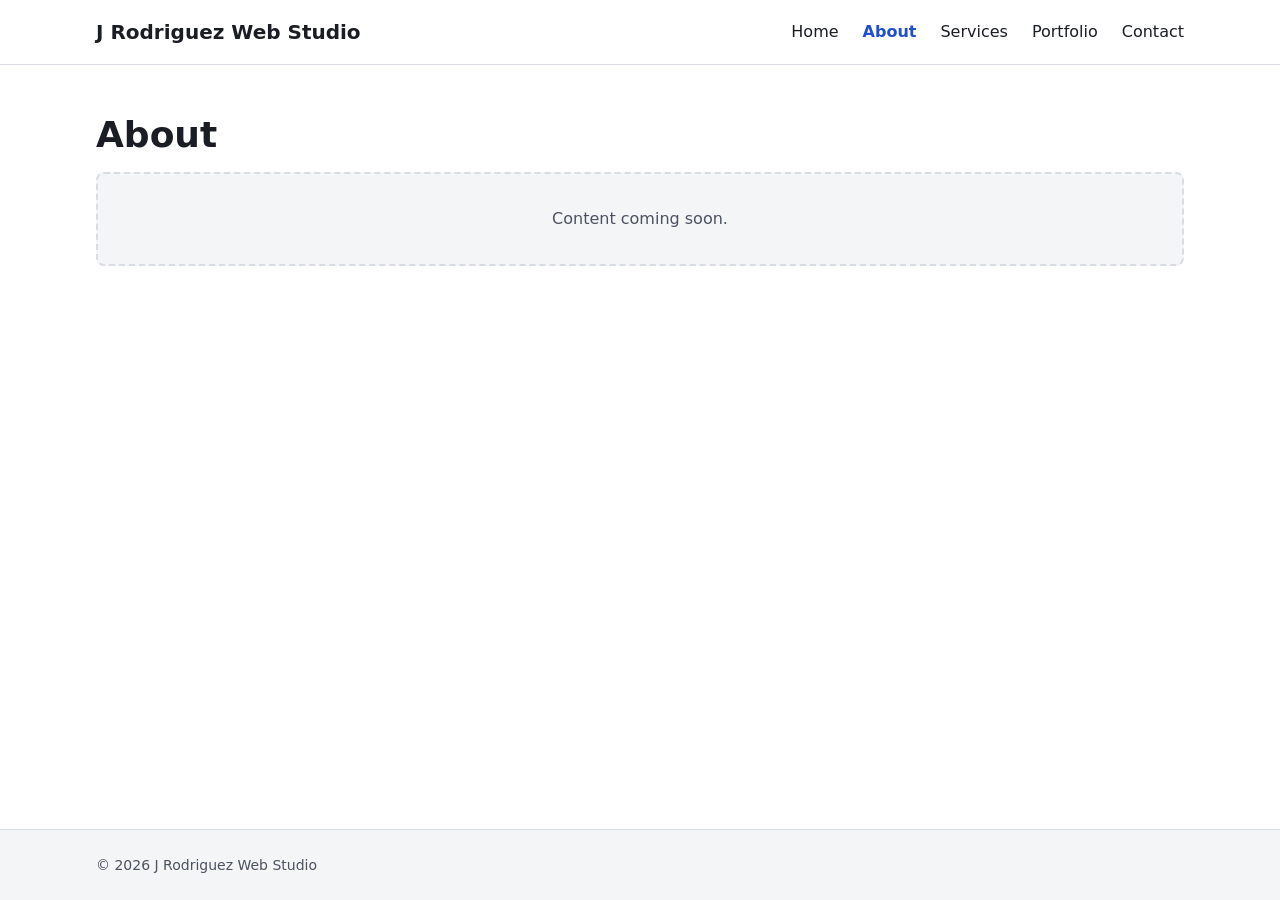
==== about.html @ 49433642 "Add starter site: six placeholder pages, shared header/footer, mobile menu, styles Co-Authored-By: C" ====
<!doctype html>
<html lang="en" class="no-js">
<head>
  <meta charset="utf-8">
  <meta name="viewport" content="width=device-width, initial-scale=1">
  <title>About | J Rodriguez Web Studio</title>
  <meta name="description" content="TODO: Write a 150–160 character description of this page.">
  <link rel="icon" href="images/favicon.svg" type="image/svg+xml">
  <link rel="stylesheet" href="css/styles.css">
  <script>document.documentElement.className = "js";</script>
  <script src="js/main.js" defer></script>
</head>
<body>
  <a class="skip-link" href="#main">Skip to content</a>

  <header class="site-header">
    <div class="container">
      <a class="site-name" href="index.html">J Rodriguez Web Studio</a>
      <button class="nav-toggle" type="button" aria-expanded="false" aria-controls="site-nav">
        <span class="nav-toggle-icon" aria-hidden="true"></span>
        Menu
      </button>
      <nav class="site-nav" id="site-nav" aria-label="Main">
        <ul>
          <li><a href="index.html">Home</a></li>
          <li><a href="about.html" aria-current="page">About</a></li>
          <li><a href="services.html">Services</a></li>
          <li><a href="portfolio.html">Portfolio</a></li>
          <li><a href="contact.html">Contact</a></li>
        </ul>
      </nav>
    </div>
  </header>

  <main id="main">
    <div class="container">
      <h1>About</h1>
        <div class="placeholder">
          <p>Content coming soon.</p>
        </div>
    </div>
  </main>

  <footer class="site-footer">
    <div class="container">
      <p>&copy; 2026 J Rodriguez Web Studio</p>
    </div>
  </footer>
</body>
</html>
---- css/styles.css ----
/* J Rodriguez Web Studio — main stylesheet
   Mobile-first: base styles target small screens; wider screens are layered on with min-width queries. */

/* ---------- Design tokens ---------- */
:root {
  /* Colors (text/background pairs meet WCAG AA contrast) */
  --color-bg: #ffffff;
  --color-surface: #f4f5f7;
  --color-text: #1a1d23;
  --color-text-muted: #4b5260;
  --color-primary: #1f4fd1;
  --color-primary-hover: #163a9e;
  --color-on-primary: #ffffff;
  --color-border: #d9dce2;
  --color-focus: #f5a524;

  /* Fonts */
  --font-body: system-ui, -apple-system, "Segoe UI", Roboto, "Helvetica Neue", Arial, sans-serif;
  --font-heading: var(--font-body);

  /* Type scale */
  --text-sm: 0.875rem;
  --text-base: 1rem;
  --text-lg: 1.25rem;
  --text-xl: 1.75rem;
  --text-2xl: 2.25rem;

  /* Spacing */
  --space-1: 0.25rem;
  --space-2: 0.5rem;
  --space-3: 1rem;
  --space-4: 1.5rem;
  --space-5: 2rem;
  --space-6: 3rem;

  /* Layout */
  --container-width: 72rem;
  --radius: 0.5rem;
  --header-height: 4rem;
}

/* ---------- Base ---------- */
*,
*::before,
*::after {
  box-sizing: border-box;
}

html {
  -webkit-text-size-adjust: 100%;
}

body {
  margin: 0;
  min-height: 100vh;
  display: flex;
  flex-direction: column;
  background: var(--color-bg);
  color: var(--color-text);
  font-family: var(--font-body);
  font-size: var(--text-base);
  line-height: 1.6;
}

img,
svg {
  max-width: 100%;
  height: auto;
}

h1,
h2,
h3 {
  font-family: var(--font-heading);
  line-height: 1.2;
  margin: 0 0 var(--space-3);
  text-wrap: balance;
}

h1 {
  font-size: var(--text-xl);
}

p {
  margin: 0 0 var(--space-3);
}

a {
  color: var(--color-primary);
}

a:hover {
  color: var(--color-primary-hover);
}

/* Visible keyboard focus for every interactive element */
:focus-visible {
  outline: 3px solid var(--color-focus);
  outline-offset: 2px;
}

.container {
  width: 100%;
  max-width: var(--container-width);
  margin-inline: auto;
  padding-inline: var(--space-3);
}

/* Skip link: hidden until focused with the keyboard */
.skip-link {
  position: absolute;
  left: var(--space-3);
  top: -100px;
  z-index: 100;
  padding: var(--space-2) var(--space-3);
  background: var(--color-primary);
  color: var(--color-on-primary);
  border-radius: var(--radius);
}

.skip-link:focus {
  top: var(--space-2);
}

/* ---------- Header & navigation ---------- */
.site-header {
  border-bottom: 1px solid var(--color-border);
  background: var(--color-bg);
}

.site-header .container {
  display: flex;
  flex-wrap: wrap;
  align-items: center;
  justify-content: space-between;
  min-height: var(--header-height);
  padding-block: var(--space-2);
}

.site-name {
  font-weight: 700;
  font-size: var(--text-lg);
  color: var(--color-text);
  text-decoration: none;
}

.nav-toggle {
  display: none; /* shown only when JavaScript is available (see .js below) */
  align-items: center;
  gap: var(--space-2);
  min-height: 44px;
  padding: var(--space-2) var(--space-3);
  border: 1px solid var(--color-border);
  border-radius: var(--radius);
  background: var(--color-bg);
  color: var(--color-text);
  font: inherit;
  cursor: pointer;
}

.nav-toggle-icon,
.nav-toggle-icon::before,
.nav-toggle-icon::after {
  display: block;
  width: 1.125rem;
  height: 2px;
  background: currentColor;
}

.nav-toggle-icon {
  position: relative;
}

.nav-toggle-icon::before,
.nav-toggle-icon::after {
  content: "";
  position: absolute;
  left: 0;
}

.nav-toggle-icon::before {
  top: -6px;
}

.nav-toggle-icon::after {
  top: 6px;
}

.site-nav {
  width: 100%;
}

.site-nav ul {
  list-style: none;
  margin: 0;
  padding: var(--space-2) 0 var(--space-3);
  display: flex;
  flex-direction: column;
}

.site-nav a {
  display: block;
  padding: var(--space-2) 0;
  color: var(--color-text);
  text-decoration: none;
}

.site-nav a:hover {
  color: var(--color-primary);
}

.site-nav a[aria-current="page"] {
  color: var(--color-primary);
  font-weight: 700;
}

/* With JavaScript: collapse the nav behind the toggle on small screens.
   Without JavaScript the nav simply stays open, so links always work. */
.js .nav-toggle {
  display: inline-flex;
}

.js .site-nav:not(.is-open) {
  display: none;
}

/* ---------- Main content ---------- */
main {
  flex: 1;
  padding-block: var(--space-6);
}

.placeholder {
  padding: var(--space-5) var(--space-4);
  border: 2px dashed var(--color-border);
  border-radius: var(--radius);
  background: var(--color-surface);
  color: var(--color-text-muted);
  text-align: center;
}

.placeholder p:last-child {
  margin-bottom: 0;
}

/* ---------- Footer ---------- */
.site-footer {
  border-top: 1px solid var(--color-border);
  background: var(--color-surface);
  color: var(--color-text-muted);
  font-size: var(--text-sm);
  padding-block: var(--space-4);
}

.site-footer p {
  margin: 0;
}

/* ---------- Wider screens ---------- */
@media (min-width: 48em) {
  h1 {
    font-size: var(--text-2xl);
  }

  .container {
    padding-inline: var(--space-5);
  }

  .js .nav-toggle {
    display: none;
  }

  .site-nav,
  .js .site-nav:not(.is-open) {
    display: block;
    width: auto;
  }

  .site-nav ul {
    flex-direction: row;
    gap: var(--space-4);
    padding: 0;
  }
}

/* ---------- Motion preferences ---------- */
@media (prefers-reduced-motion: reduce) {
  *,
  *::before,
  *::after {
    animation-duration: 0.01ms !important;
    transition-duration: 0.01ms !important;
    scroll-behavior: auto !important;
  }
}
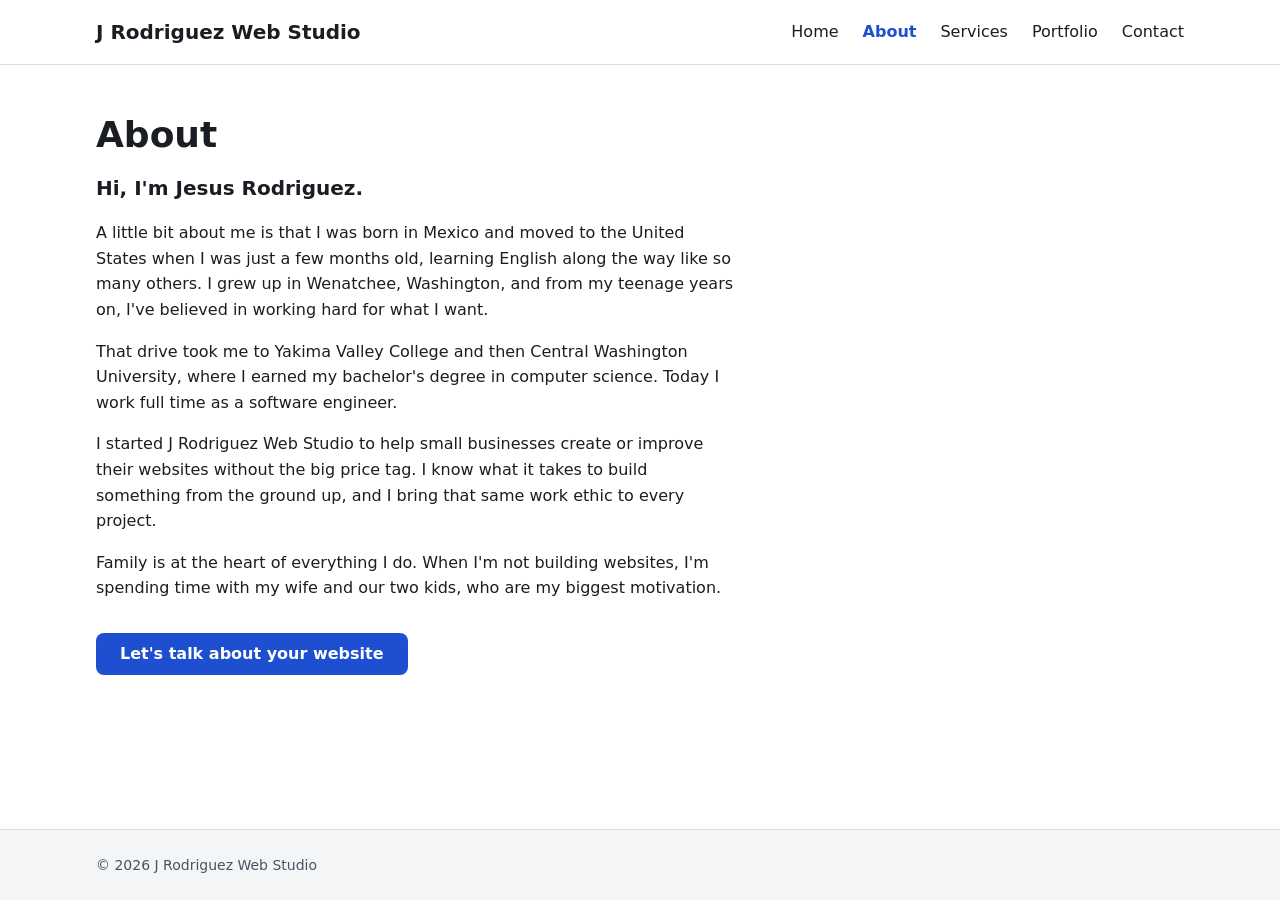
==== commit 7242f8e2: "Add About page content and button style Replace the About placeholder with Jesus's story, family and" ====
--- a/about.html
+++ b/about.html
@@ -4,7 +4,7 @@
   <meta charset="utf-8">
   <meta name="viewport" content="width=device-width, initial-scale=1">
   <title>About | J Rodriguez Web Studio</title>
-  <meta name="description" content="TODO: Write a 150–160 character description of this page.">
+  <meta name="description" content="Meet Jesus Rodriguez, a Washington software engineer building affordable, professional websites for small businesses.">
   <link rel="icon" href="images/favicon.svg" type="image/svg+xml">
   <link rel="stylesheet" href="css/styles.css">
   <script>document.documentElement.className = "js";</script>
@@ -34,10 +34,15 @@
 
   <main id="main">
     <div class="container">
-      <h1>About</h1>
-        <div class="placeholder">
-          <p>Content coming soon.</p>
-        </div>
+      <div class="prose">
+        <h1>About</h1>
+        <p class="lead">Hi, I'm Jesus Rodriguez.</p>
+        <p>A little bit about me is that I was born in Mexico and moved to the United States when I was just a few months old, learning English along the way like so many others. I grew up in Wenatchee, Washington, and from my teenage years on, I've believed in working hard for what I want.</p>
+        <p>That drive took me to Yakima Valley College and then Central Washington University, where I earned my bachelor's degree in computer science. Today I work full time as a software engineer.</p>
+        <p>I started J Rodriguez Web Studio to help small businesses create or improve their websites without the big price tag. I know what it takes to build something from the ground up, and I bring that same work ethic to every project.</p>
+        <p>Family is at the heart of everything I do. When I'm not building websites, I'm spending time with my wife and our two kids, who are my biggest motivation.</p>
+        <p><a class="button" href="contact.html">Let's talk about your website</a></p>
+      </div>
     </div>
   </main>
 
--- a/css/styles.css
+++ b/css/styles.css
@@ -243,6 +243,33 @@
   margin-bottom: 0;
 }
 
+/* Readable text column for content pages */
+.prose {
+  max-width: 40rem;
+}
+
+.lead {
+  font-size: var(--text-lg);
+  font-weight: 600;
+}
+
+/* ---------- Buttons ---------- */
+.button {
+  display: inline-block;
+  margin-top: var(--space-3);
+  padding: var(--space-2) var(--space-4);
+  border-radius: var(--radius);
+  background: var(--color-primary);
+  color: var(--color-on-primary);
+  font-weight: 600;
+  text-decoration: none;
+}
+
+.button:hover {
+  background: var(--color-primary-hover);
+  color: var(--color-on-primary);
+}
+
 /* ---------- Footer ---------- */
 .site-footer {
   border-top: 1px solid var(--color-border);
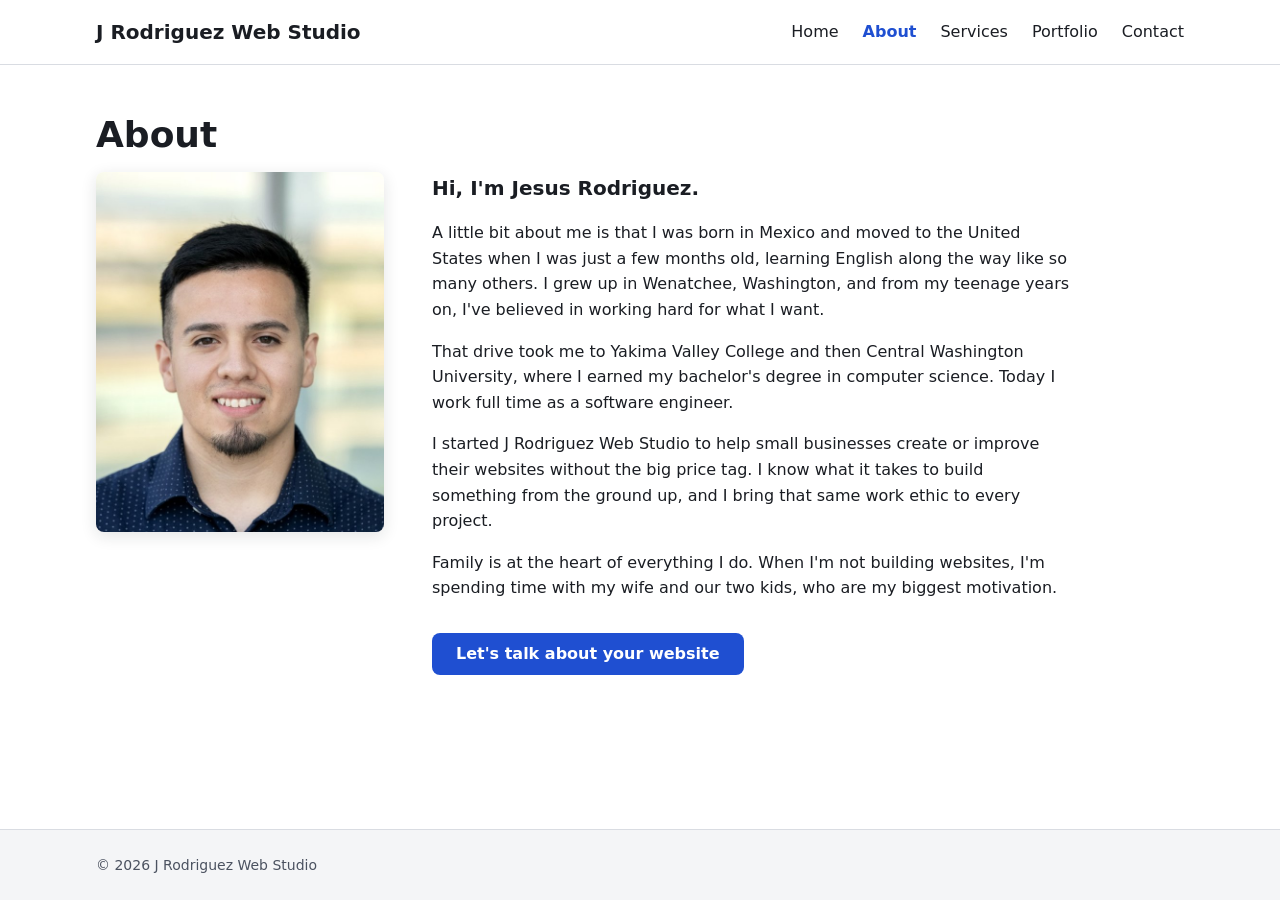
==== commit 64b5fda7: "Add headshot to About page Show Jesus's headshot beside the About intro (stacked above the text on p" ====
--- a/about.html
+++ b/about.html
@@ -34,14 +34,17 @@
 
   <main id="main">
     <div class="container">
-      <div class="prose">
-        <h1>About</h1>
-        <p class="lead">Hi, I'm Jesus Rodriguez.</p>
-        <p>A little bit about me is that I was born in Mexico and moved to the United States when I was just a few months old, learning English along the way like so many others. I grew up in Wenatchee, Washington, and from my teenage years on, I've believed in working hard for what I want.</p>
-        <p>That drive took me to Yakima Valley College and then Central Washington University, where I earned my bachelor's degree in computer science. Today I work full time as a software engineer.</p>
-        <p>I started J Rodriguez Web Studio to help small businesses create or improve their websites without the big price tag. I know what it takes to build something from the ground up, and I bring that same work ethic to every project.</p>
-        <p>Family is at the heart of everything I do. When I'm not building websites, I'm spending time with my wife and our two kids, who are my biggest motivation.</p>
-        <p><a class="button" href="contact.html">Let's talk about your website</a></p>
+      <h1>About</h1>
+      <div class="about-intro">
+        <img class="about-photo" src="images/jesus-headshot.jpg" alt="Jesus Rodriguez, founder of J Rodriguez Web Studio" width="600" height="750">
+        <div class="prose">
+          <p class="lead">Hi, I'm Jesus Rodriguez.</p>
+          <p>A little bit about me is that I was born in Mexico and moved to the United States when I was just a few months old, learning English along the way like so many others. I grew up in Wenatchee, Washington, and from my teenage years on, I've believed in working hard for what I want.</p>
+          <p>That drive took me to Yakima Valley College and then Central Washington University, where I earned my bachelor's degree in computer science. Today I work full time as a software engineer.</p>
+          <p>I started J Rodriguez Web Studio to help small businesses create or improve their websites without the big price tag. I know what it takes to build something from the ground up, and I bring that same work ethic to every project.</p>
+          <p>Family is at the heart of everything I do. When I'm not building websites, I'm spending time with my wife and our two kids, who are my biggest motivation.</p>
+          <p><a class="button" href="contact.html">Let's talk about your website</a></p>
+        </div>
       </div>
     </div>
   </main>
--- a/css/styles.css
+++ b/css/styles.css
@@ -253,6 +253,31 @@
   font-weight: 600;
 }
 
+/* ---------- About page ---------- */
+.about-intro {
+  display: grid;
+  gap: var(--space-4);
+  align-items: start;
+}
+
+.about-photo {
+  display: block;
+  width: 100%;
+  border-radius: var(--radius);
+  box-shadow: 0 4px 16px rgb(26 29 35 / 0.12);
+}
+
+.about-intro .about-photo {
+  max-width: 18rem;
+}
+
+@media (min-width: 48em) {
+  .about-intro {
+    grid-template-columns: 18rem 1fr;
+    gap: var(--space-6);
+  }
+}
+
 /* ---------- Buttons ---------- */
 .button {
   display: inline-block;
